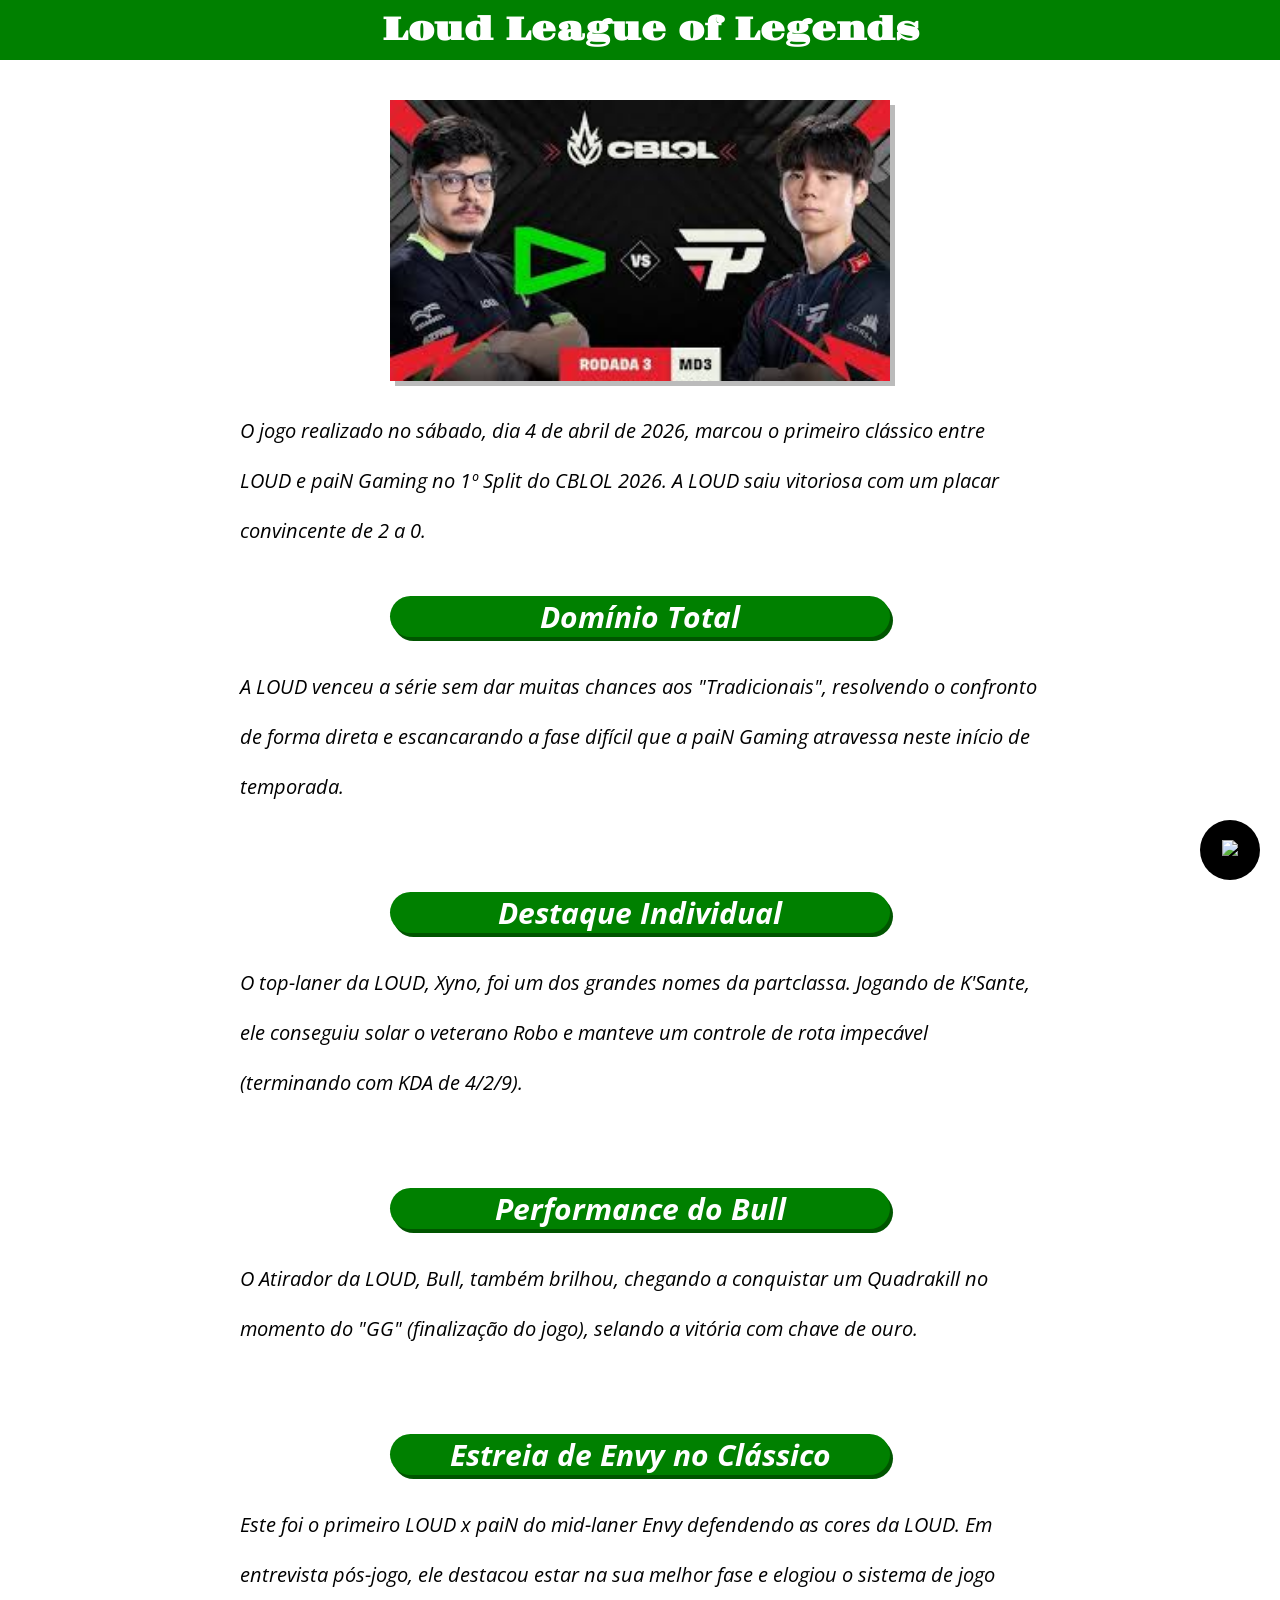
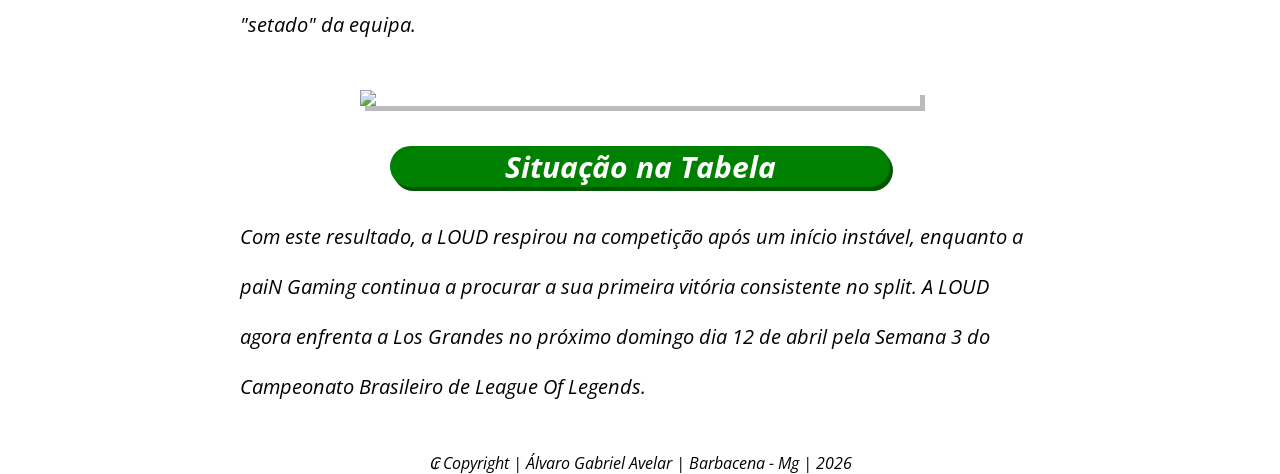
==== Html/Aula 7/Estudo/index.html @ baf9a0c4 "Estudo Noturno" ====
<!doctype html>
<html lang="pt-br">
  <head>
    <meta charset="UTF-8" />
    <title>Estudo de Site</title>

    <link rel="preconnect" href="https://fonts.googleapis.com" />
    <link rel="preconnect" href="https://fonts.gstatic.com" crossorigin />
    <link
      href="https://fonts.googleapis.com/css2?family=Open+Sans:ital,wght@0,300..800;1,300..800&display=swap"
      rel="stylesheet"
    />
    <link
      href="https://fonts.googleapis.com/css2?family=Gravitas+One&display=swap"
      rel="stylesheet"
    />

    <link rel="stylesheet" href="style.css" />
  </head>
  <body>
    <header>
      <h1>Loud League of Legends</h1>
    </header>
    <main>
      <p>
        <img
          src="[data-uri]"
          class="game"
        />
      </p>
      <p class="text">
        O jogo realizado no sábado, dia 4 de abril de 2026, marcou o primeiro
        clássico entre LOUD e paiN Gaming no 1º Split do CBLOL 2026. A LOUD saiu
        vitoriosa com um placar convincente de 2 a 0.
      </p>
      <h2>Domínio Total</h2>
      <p class="text">
        A LOUD venceu a série sem dar muitas chances aos "Tradicionais",
        resolvendo o confronto de forma direta e escancarando a fase difícil que
        a paiN Gaming atravessa neste início de temporada.
      </p>
      <p>
        <a
          href="https://pbs.twimg.com/media/HFFTr6QW4AA_UGM?format=jpg&name=medium"
          target="_blank"
        >
          <img
            src="https://pbs.twimg.com/media/HFFTr6QW4AA_UGM?format=jpg&name=medium"
            alt=""
            class="dominio"
        /></a>
      </p>
      <h2>Destaque Individual</h2>
      <p class="text">
        O top-laner da LOUD, Xyno, foi um dos grandes nomes da partclassa.
        Jogando de K'Sante, ele conseguiu solar o veterano Robo e manteve um
        controle de rota impecável (terminando com KDA de 4/2/9).
      </p>
      <p>
        <a
          href="https://pbs.twimg.com/media/HFFMJ8La0AA5GdX?format=jpg&name=large"
          target="_blank"
        >
          <img
            src="https://pbs.twimg.com/media/HFFMJ8La0AA5GdX?format=jpg&name=large"
            alt=""
            class="xyno"
        /></a>
      </p>
      <h2>Performance do Bull</h2>
      <p class="text">
        O Atirador da LOUD, Bull, também brilhou, chegando a conquistar um
        Quadrakill no momento do "GG" (finalização do jogo), selando a vitória
        com chave de ouro.
      </p>
      <p>
        <a
          href="https://encrypted-tbn0.gstatic.com/images?q=tbn:ANd9GcQfsjRR4H5Zpt2iBLRgnpVHcfG9FEY-MLz3Sw&s"
          target="_blank"
        >
          <img
            src="https://encrypted-tbn0.gstatic.com/images?q=tbn:ANd9GcQfsjRR4H5Zpt2iBLRgnpVHcfG9FEY-MLz3Sw&s"
            alt=""
            class="bull"
        /></a>
      </p>
      <h2>Estreia de Envy no Clássico</h2>
      <p class="text">
        Este foi o primeiro LOUD x paiN do mid-laner Envy defendendo as cores da
        LOUD. Em entrevista pós-jogo, ele destacou estar na sua melhor fase e
        elogiou o sistema de jogo "setado" da equipa.
      </p>
      <p>
        <a
          href="https://cdn-62cb22a2c1ac1835ecef9f37.closte.com/wp-content/uploads/2026/04/55186597467_3db6e8c81f_o-2048x1365.jpg"
          target="_blank"
        >
          <img
            class="envyimg"
            src="https://cdn-62cb22a2c1ac1835ecef9f37.closte.com/wp-content/uploads/2026/04/55186597467_3db6e8c81f_o-2048x1365.jpg"
        /></a>
      </p>
      <h2>Situação na Tabela</h2>
      <p class="text">
        Com este resultado, a LOUD respirou na competição após um início
        instável, enquanto a paiN Gaming continua a procurar a sua primeira
        vitória consistente no split. A LOUD agora enfrenta a Los Grandes no
        próximo domingo dia 12 de abril pela Semana 3 do Campeonato Brasileiro
        de League Of Legends.
      </p>
      <div class="bola">
        <a href="https://loud.gg/" target="_blank">
          <img
            class="logo"
            src="https://upload.wikimedia.org/wikipedia/commons/thumb/9/9f/LOUD_logo.svg/1280px-LOUD_logo.svg.png"
        /></a>
      </div>
    </main>

    <footer>₢ Copyright | Álvaro Gabriel Avelar | Barbacena - Mg | 2026</footer>
  </body>
</html>
---- Html/Aula 7/Estudo/style.css ----
* {
  margin: 0;
  padding: 0;
}

header {
  font-family: "Gravitas One", serif;
  font-weight: 400;
  font-style: normal;
  position: fixed;
  background-color: green;
  text-align: center;
  color: white;
  width: 100%;
  padding: 10px;
}

main {
  max-width: 800px;
  width: 90%;
  margin: 0 auto;
  padding-top: 100px;
}

h2 {
  font-family: "Open Sans", sans-serif;
  text-align: center;
  font-weight: 300 bold;
  font-style: italic;
  font-size: 30px;
  color: white;
  background-color: green;
  border-radius: 25px;
  max-width: 500px;
  width: 90%px;
  margin-left: auto;
  margin-right: auto;
  box-shadow: #005500 3px 4px;
}

.text {
  margin-bottom: 40px;
  font-size: 20px;
  line-height: 50px;
  padding-top: 25px;
  font-family: "Open Sans", sans-serif;
  font-weight: 300 bold;
  font-style: italic;
}

.game {
  display: block;
  width: 500px;
  margin-left: auto;
  margin-right: auto;
  box-shadow: #bbb 5px 5px;
}

.dominio {
  display: block;
  width: 70%;
  margin-left: auto;
  margin-right: auto;
  margin-bottom: 40px;
  box-shadow: #bbb 5px 5px;
}

.xyno {
  display: block;
  width: 70%;
  margin-left: auto;
  margin-right: auto;
  margin-bottom: 40px;
  box-shadow: #bbb 5px 5px;
}

.bull {
  display: block;
  width: 70%;
  margin-left: auto;
  margin-right: auto;
  margin-bottom: 40px;
  box-shadow: #bbb 5px 5px;
}

.envyimg {
  display: block;
  width: 70%;
  margin-left: auto;
  margin-right: auto;
  margin-bottom: 40px;
  box-shadow: #bbb 5px 5px;
}

.bola {
  position: fixed;
  border-radius: 50%;
  background-color: black;
  text-align: center;
  right: 20px;
  bottom: 20px;
  display: block;
  width: 60px;
  height: 60px;
  display: flex;
  justify-content: center;
  align-items: center;
  cursor: pointer;
}

.logo {
  height: auto;
  width: 35px;
}

footer {
  text-align: center;
  font-family: "Open Sans", sans-serif;
  font-weight: 300 bold;
  font-style: italic;
}
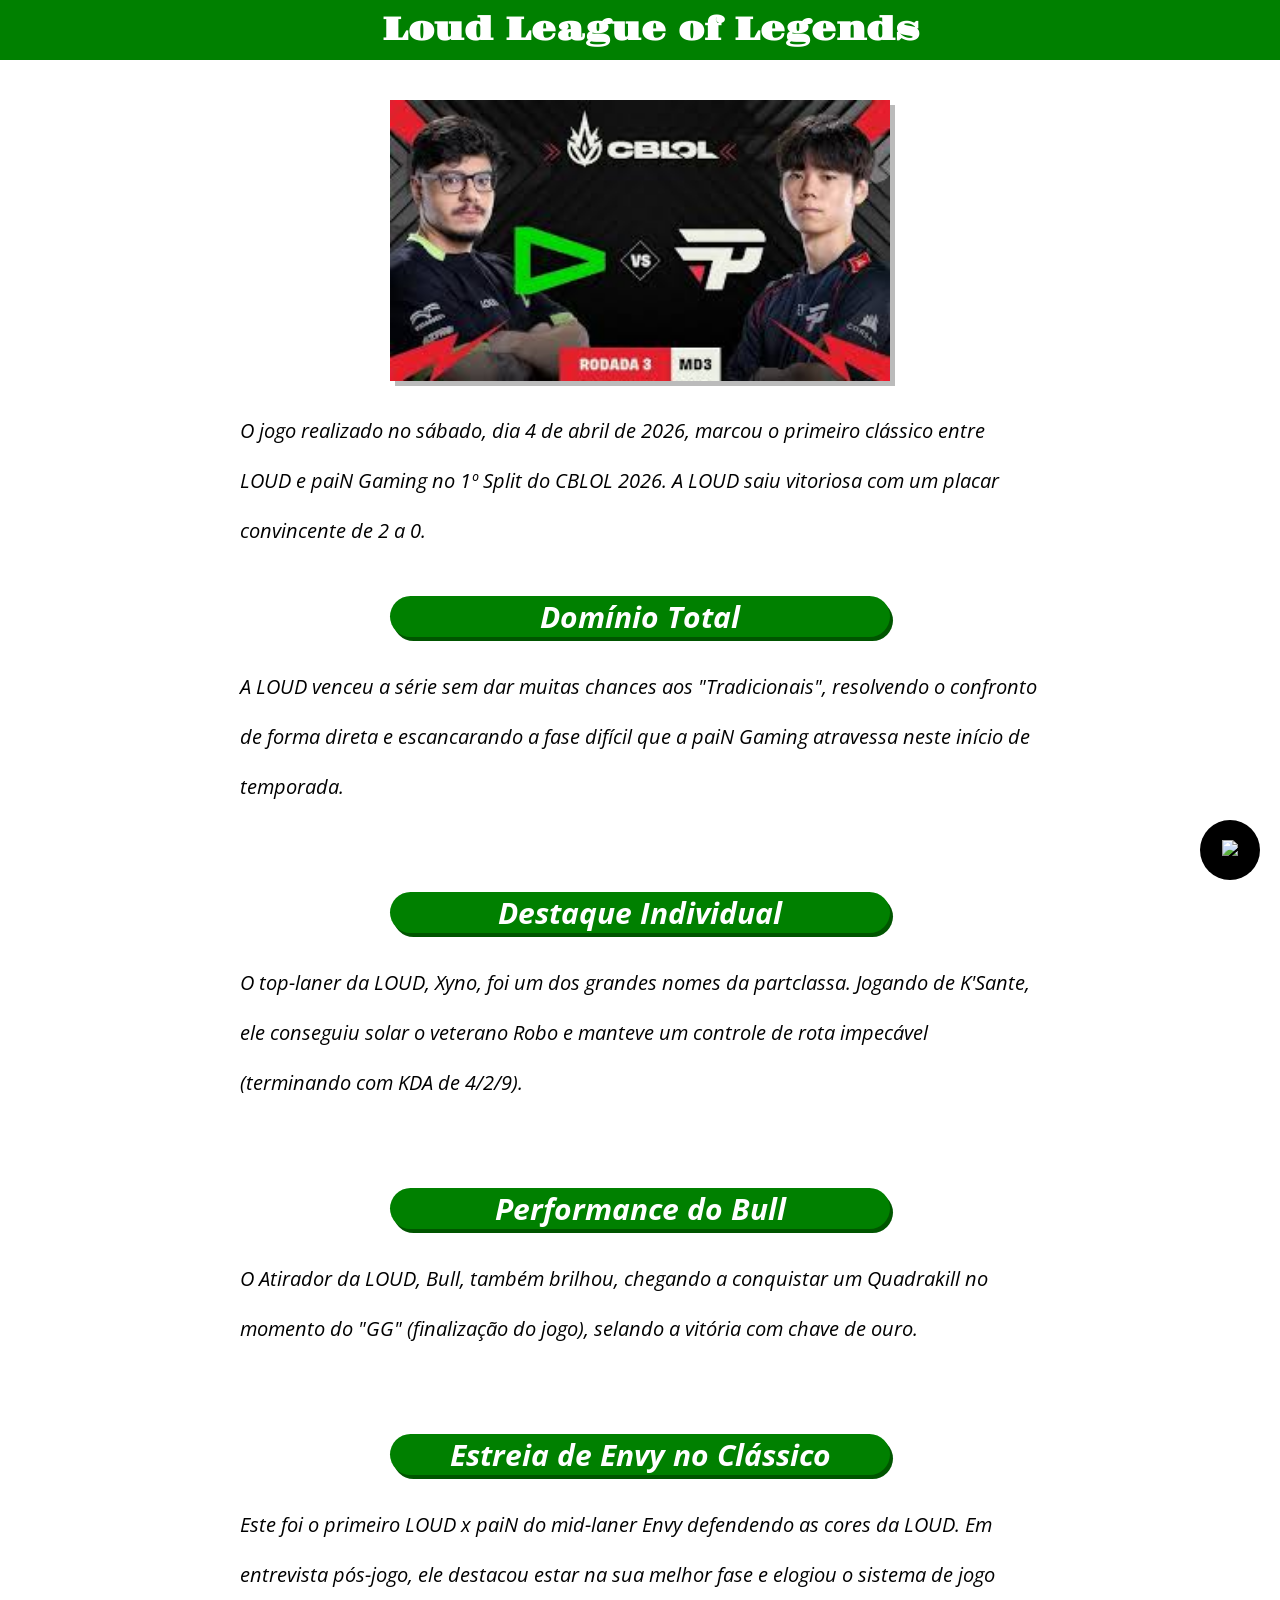
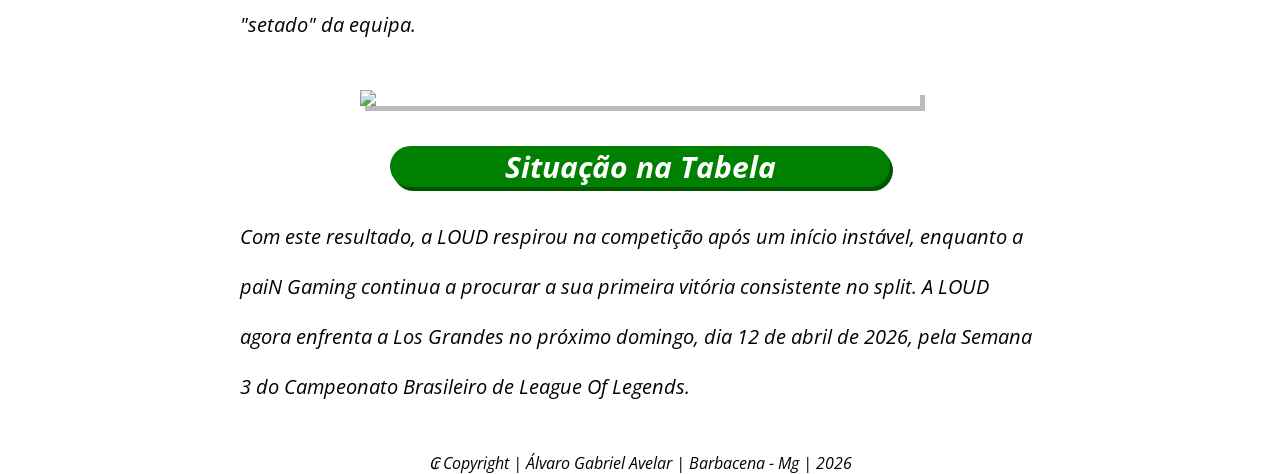
==== commit 4bcb5c42: "Estudo Noturno" ====
--- a/Html/Aula 7/Estudo/index.html
+++ b/Html/Aula 7/Estudo/index.html
@@ -105,8 +105,8 @@
         Com este resultado, a LOUD respirou na competição após um início
         instável, enquanto a paiN Gaming continua a procurar a sua primeira
         vitória consistente no split. A LOUD agora enfrenta a Los Grandes no
-        próximo domingo dia 12 de abril pela Semana 3 do Campeonato Brasileiro
-        de League Of Legends.
+        próximo domingo, dia 12 de abril de 2026, pela Semana 3 do Campeonato
+        Brasileiro de League Of Legends.
       </p>
       <div class="bola">
         <a href="https://loud.gg/" target="_blank">
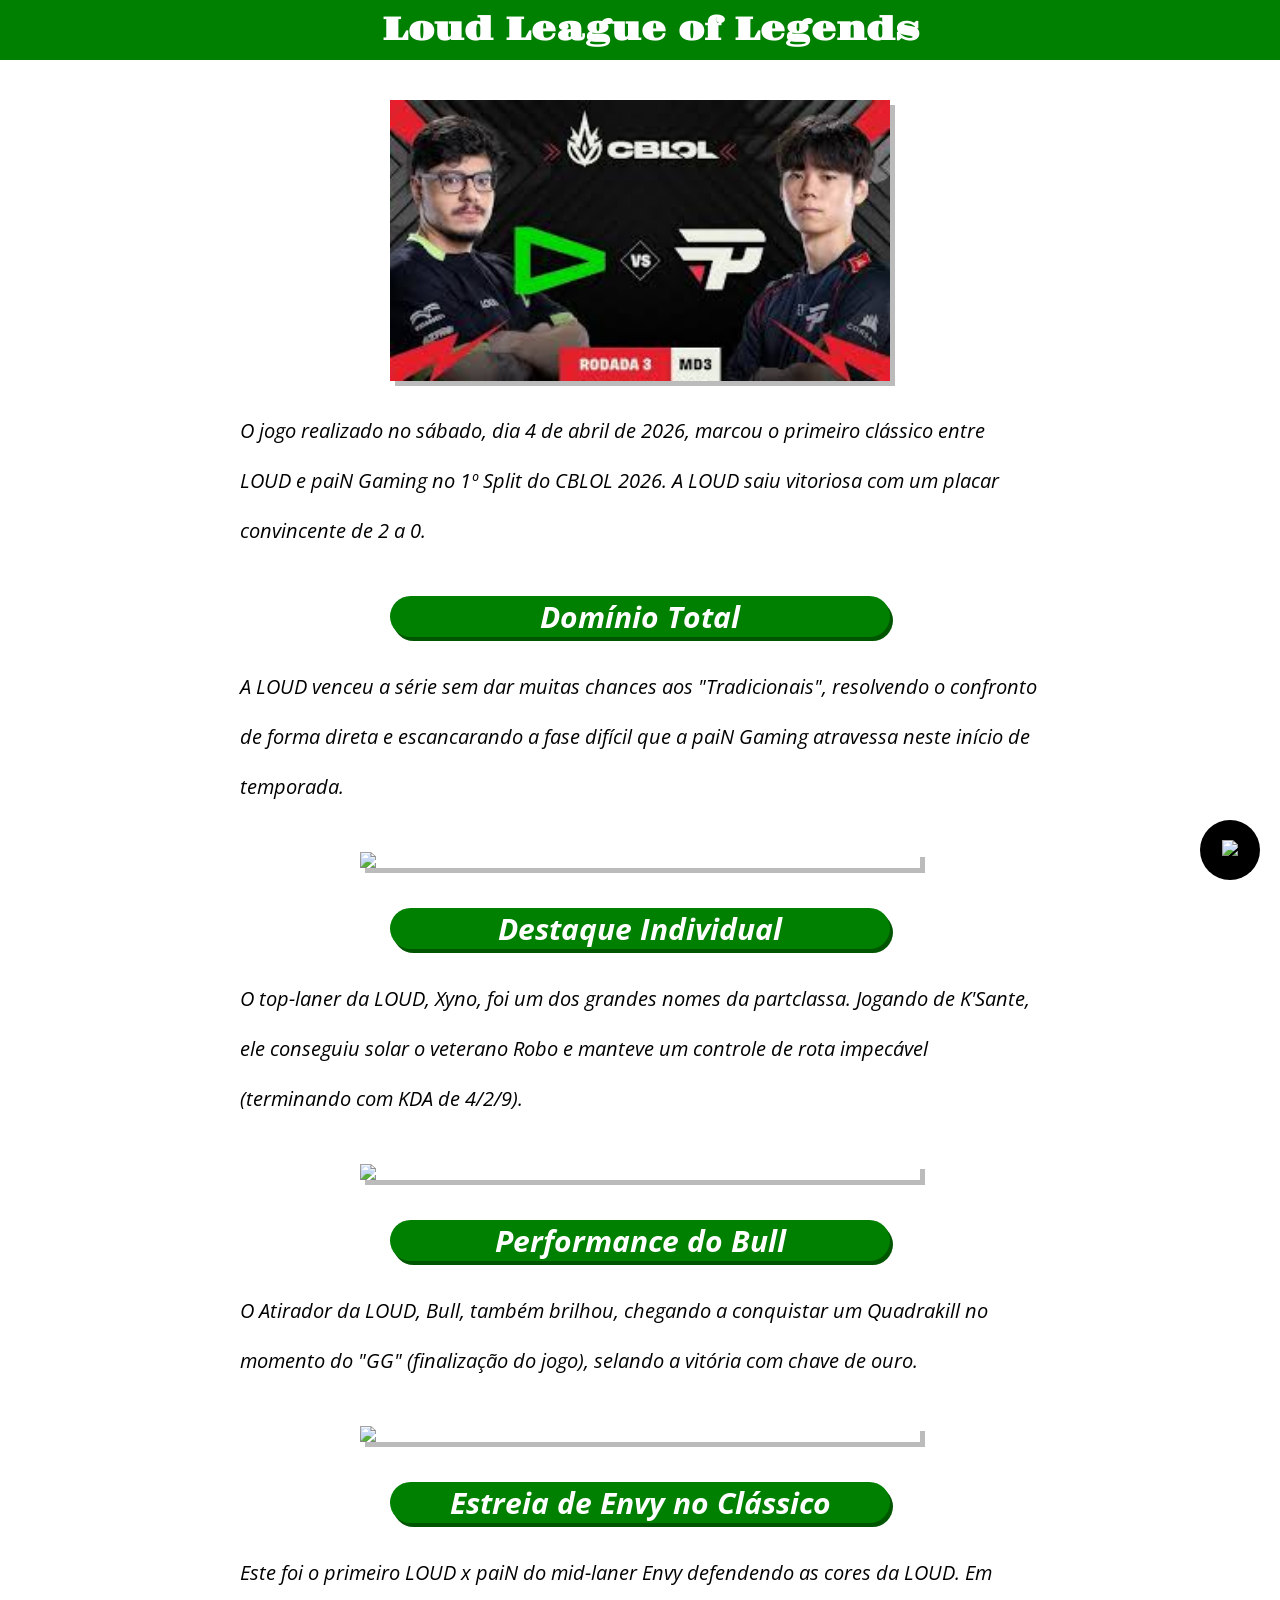
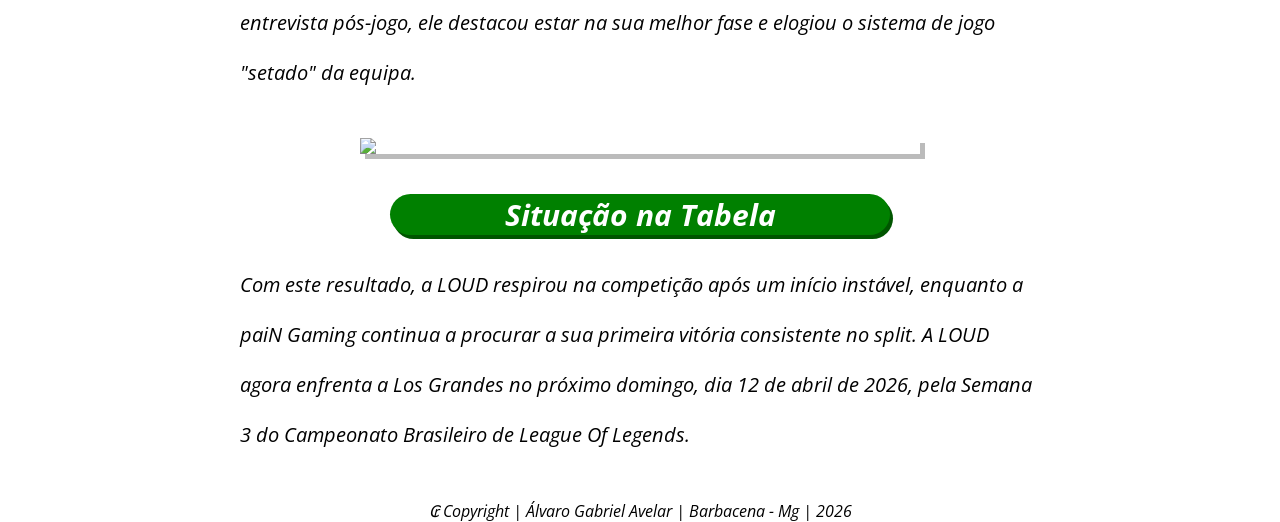
==== commit d350d8c7: "Estudo Noturno" ====
--- a/Html/Aula 7/Estudo/index.html
+++ b/Html/Aula 7/Estudo/index.html
@@ -46,7 +46,6 @@
         >
           <img
             src="https://pbs.twimg.com/media/HFFTr6QW4AA_UGM?format=jpg&name=medium"
-            alt=""
             class="dominio"
         /></a>
       </p>
@@ -63,7 +62,6 @@
         >
           <img
             src="https://pbs.twimg.com/media/HFFMJ8La0AA5GdX?format=jpg&name=large"
-            alt=""
             class="xyno"
         /></a>
       </p>
@@ -80,7 +78,6 @@
         >
           <img
             src="https://encrypted-tbn0.gstatic.com/images?q=tbn:ANd9GcQfsjRR4H5Zpt2iBLRgnpVHcfG9FEY-MLz3Sw&s"
-            alt=""
             class="bull"
         /></a>
       </p>
@@ -108,15 +105,16 @@
         próximo domingo, dia 12 de abril de 2026, pela Semana 3 do Campeonato
         Brasileiro de League Of Legends.
       </p>
-      <div class="bola">
-        <a href="https://loud.gg/" target="_blank">
-          <img
-            class="logo"
-            src="https://upload.wikimedia.org/wikipedia/commons/thumb/9/9f/LOUD_logo.svg/1280px-LOUD_logo.svg.png"
-        /></a>
-      </div>
+      <section>
+        <div class="bola">
+          <a href="https://loud.gg/" target="_blank">
+            <img
+              class="logo"
+              src="https://upload.wikimedia.org/wikipedia/commons/thumb/9/9f/LOUD_logo.svg/1280px-LOUD_logo.svg.png"
+          /></a>
+        </div>
+      </section>
     </main>
-
     <footer>₢ Copyright | Álvaro Gabriel Avelar | Barbacena - Mg | 2026</footer>
   </body>
 </html>
